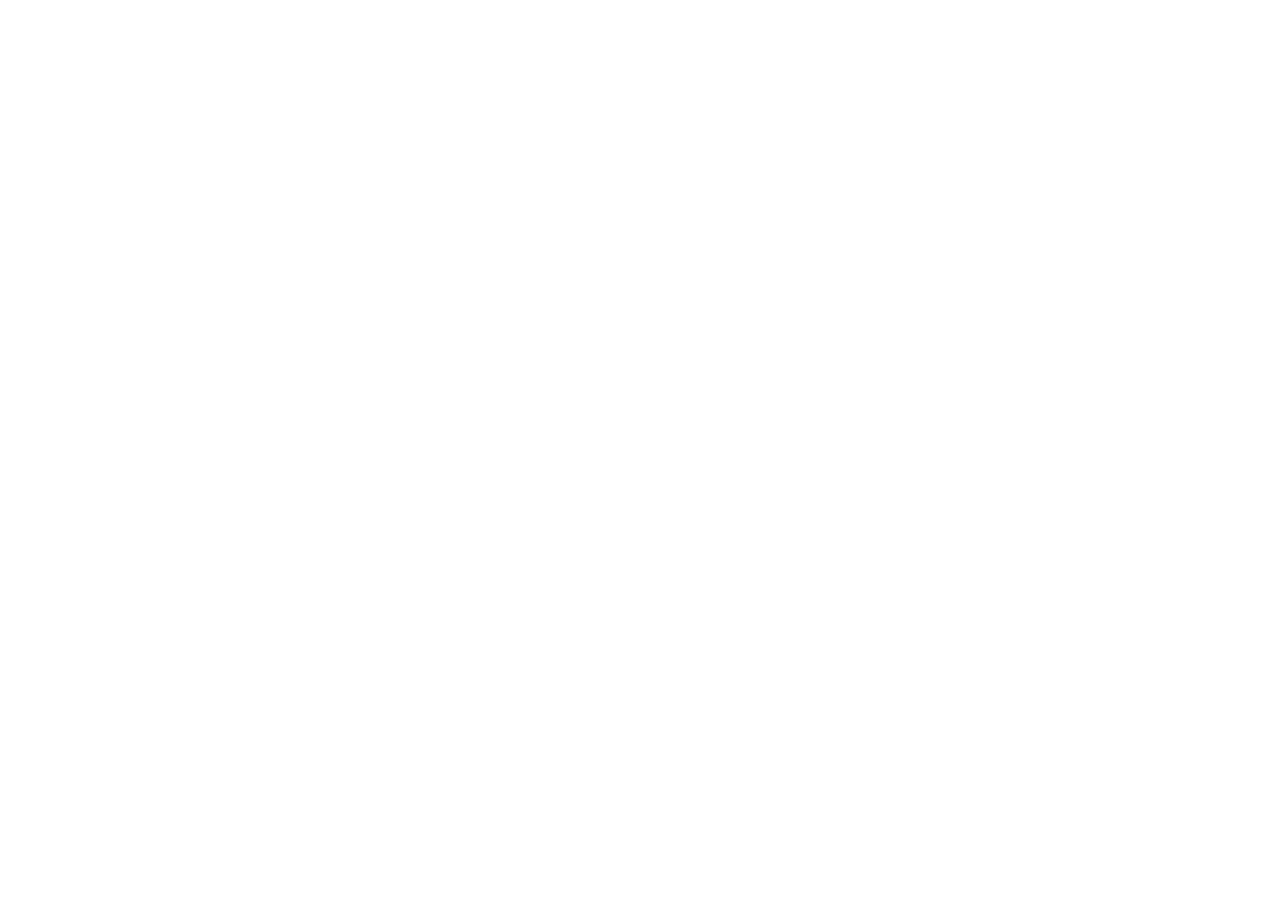
==== login.html @ e77adeff "初始化" ====
<!DOCTYPE html>
<html lang="zh-CN">
<head>
    <meta charset="UTF-8">
    <meta name="viewport" content="width=device-width, initial-scale=1.0">
    <title>Document</title>
</head>
<body>
    
</body>
</html>
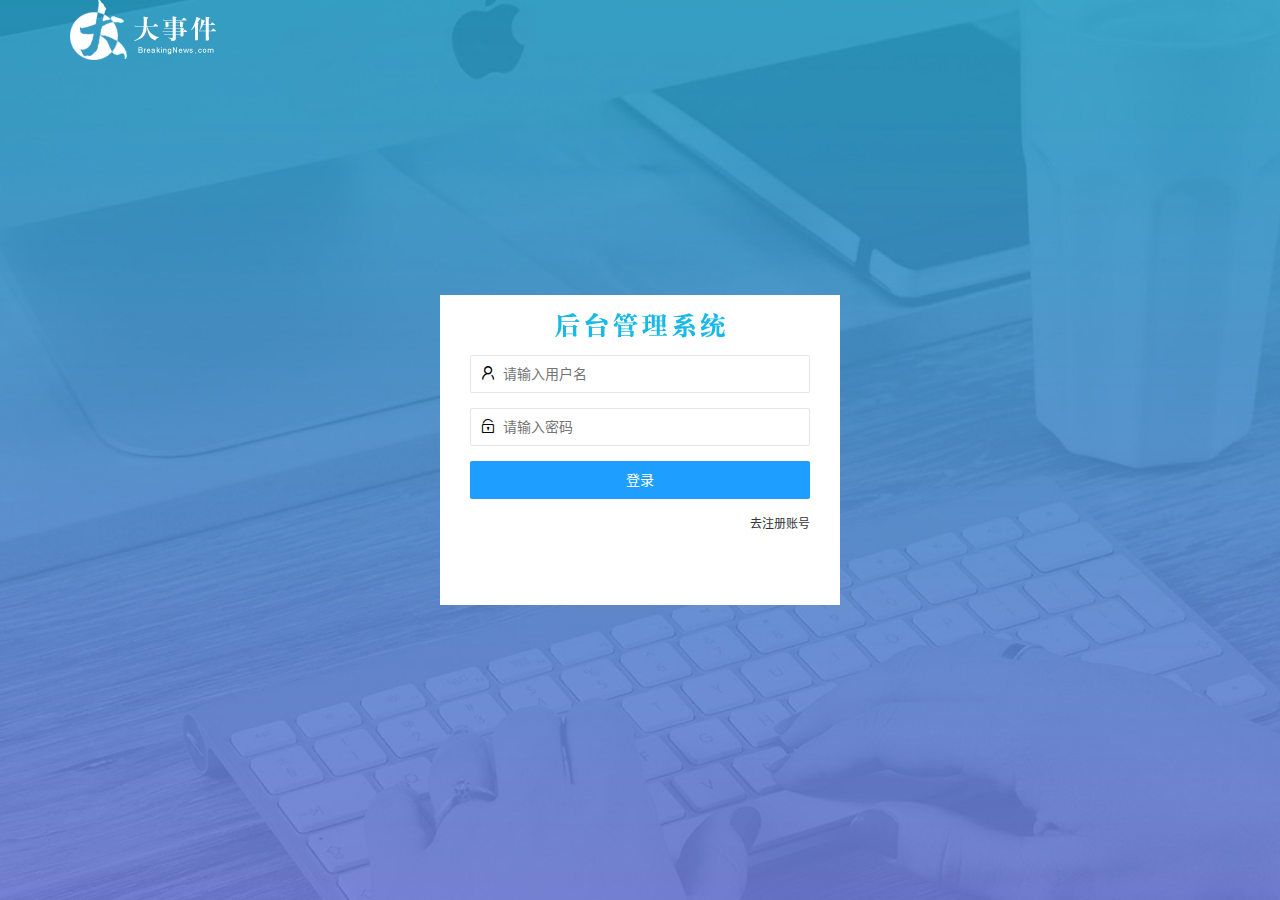
==== commit 676a91ba: "登录页面注册搞好" ====
--- a/login.html
+++ b/login.html
@@ -3,9 +3,76 @@
 <head>
     <meta charset="UTF-8">
     <meta name="viewport" content="width=device-width, initial-scale=1.0">
-    <title>Document</title>
+    <title>大事件</title>
+    <link rel="stylesheet" href="./assets/lib/layui/css/layui.css">
+    <link rel="stylesheet" href="./assets/css/login.css">
 </head>
 <body>
-    
+    <!-- 头部的logo -->
+    <div class="layui-main">
+        <img src="./assets/images/logo.png" alt="">
+    </div>
+
+
+
+    <!-- 登录注册区域 -->
+    <div class="login">
+        <div class="title-box"></div>
+        <!-- 登录的div -->
+        <div class="login-box">
+            <form class="layui-form" id="form_login" action="">
+                <!-- 用户名 -->
+                <div class="layui-form-item">
+                    <i class="layui-icon layui-icon-username"></i>
+                    <input type="text" name="username" required lay-verify="required" placeholder="请输入用户名" autocomplete="off" class="layui-input">
+                </div>
+                <!-- 密码 -->
+                <div class="layui-form-item">
+                    <i class="layui-icon layui-icon-password"></i>
+                    <input type="password" name="password" required lay-verify="required" placeholder="请输入密码" autocomplete="off" class="layui-input">
+                </div>
+                <!-- 登录按钮 -->
+                <div class="layui-form-item">
+                    <button class="layui-btn layui-btn-fluid layui-btn-normal" lay-submit>登录</button>
+                </div>
+                <div class="layui-form-item links">
+                    <a href="javascript:;" id="link_reg">去注册账号</a>
+                </div>
+            </form>
+
+        </div>
+        <!-- 注册的div -->
+        <div class="reg-box">
+            <form class="layui-form" id="form_reg" action="">
+                <!-- 用户名 -->
+                <div class="layui-form-item">
+                    <i class="layui-icon layui-icon-username"></i>
+                    <input type="text" name="username" required lay-verify="required" placeholder="请输入用户名" autocomplete="off" class="layui-input">
+                </div>
+                <!-- 密码 -->
+                <div class="layui-form-item">
+                    <i class="layui-icon layui-icon-password"></i>
+                    <input type="password" name="password" required lay-verify="required" placeholder="请输入密码" autocomplete="off" class="layui-input">
+                </div>
+                <!-- 密码确认 -->
+                <div class="layui-form-item">
+                    <i class="layui-icon layui-icon-password"></i>
+                    <input type="password" name="repassword" required lay-verify="required|pwd|repwd" placeholder="请再次输入密码" autocomplete="off" class="layui-input">
+                </div>
+                <!-- 注册按钮 -->
+                <div class="layui-form-item">
+                    <button class="layui-btn layui-btn-fluid layui-btn-normal" lay-submit>注册</button>
+                </div>
+                <div class="layui-form-item links">
+                    <a href="javascript:;" id="link_login">去登录</a>
+                </div>
+            </form>
+        </div>
+    </div>
+
+    <script src="./assets/lib/layui/layui.all.js"></script>
+    <script src="./assets/lib/jquery.js"></script>
+
+    <script src="./assets/js/login.js"></script>
 </body>
 </html>--- a/assets/lib/layui/css/layui.css
+++ b/assets/lib/layui/css/layui.css
@@ -0,0 +1,2 @@
+/** layui-v2.5.5 MIT License By https://www.layui.com */
+ .layui-inline,img{display:inline-block;vertical-align:middle}h1,h2,h3,h4,h5,h6{font-weight:400}.layui-edge,.layui-header,.layui-inline,.layui-main{position:relative}.layui-body,.layui-edge,.layui-elip{overflow:hidden}.layui-btn,.layui-edge,.layui-inline,img{vertical-align:middle}.layui-btn,.layui-disabled,.layui-icon,.layui-unselect{-moz-user-select:none;-webkit-user-select:none;-ms-user-select:none}.layui-elip,.layui-form-checkbox span,.layui-form-pane .layui-form-label{text-overflow:ellipsis;white-space:nowrap}.layui-breadcrumb,.layui-tree-btnGroup{visibility:hidden}blockquote,body,button,dd,div,dl,dt,form,h1,h2,h3,h4,h5,h6,input,li,ol,p,pre,td,textarea,th,ul{margin:0;padding:0;-webkit-tap-highlight-color:rgba(0,0,0,0)}a:active,a:hover{outline:0}img{border:none}li{list-style:none}table{border-collapse:collapse;border-spacing:0}h4,h5,h6{font-size:100%}button,input,optgroup,option,select,textarea{font-family:inherit;font-size:inherit;font-style:inherit;font-weight:inherit;outline:0}pre{white-space:pre-wrap;white-space:-moz-pre-wrap;white-space:-pre-wrap;white-space:-o-pre-wrap;word-wrap:break-word}body{line-height:24px;font:14px Helvetica Neue,Helvetica,PingFang SC,Tahoma,Arial,sans-serif}hr{height:1px;margin:10px 0;border:0;clear:both}a{color:#333;text-decoration:none}a:hover{color:#777}a cite{font-style:normal;*cursor:pointer}.layui-border-box,.layui-border-box *{box-sizing:border-box}.layui-box,.layui-box *{box-sizing:content-box}.layui-clear{clear:both;*zoom:1}.layui-clear:after{content:'\20';clear:both;*zoom:1;display:block;height:0}.layui-inline{*display:inline;*zoom:1}.layui-edge{display:inline-block;width:0;height:0;border-width:6px;border-style:dashed;border-color:transparent}.layui-edge-top{top:-4px;border-bottom-color:#999;border-bottom-style:solid}.layui-edge-right{border-left-color:#999;border-left-style:solid}.layui-edge-bottom{top:2px;border-top-color:#999;border-top-style:solid}.layui-edge-left{border-right-color:#999;border-right-style:solid}.layui-disabled,.layui-disabled:hover{color:#d2d2d2!important;cursor:not-allowed!important}.layui-circle{border-radius:100%}.layui-show{display:block!important}.layui-hide{display:none!important}@font-face{font-family:layui-icon;src:url(../font/iconfont.eot?v=250);src:url(../font/iconfont.eot?v=250#iefix) format('embedded-opentype'),url(../font/iconfont.woff2?v=250) format('woff2'),url(../font/iconfont.woff?v=250) format('woff'),url(../font/iconfont.ttf?v=250) format('truetype'),url(../font/iconfont.svg?v=250#layui-icon) format('svg')}.layui-icon{font-family:layui-icon!important;font-size:16px;font-style:normal;-webkit-font-smoothing:antialiased;-moz-osx-font-smoothing:grayscale}.layui-icon-reply-fill:before{content:"\e611"}.layui-icon-set-fill:before{content:"\e614"}.layui-icon-menu-fill:before{content:"\e60f"}.layui-icon-search:before{content:"\e615"}.layui-icon-share:before{content:"\e641"}.layui-icon-set-sm:before{content:"\e620"}.layui-icon-engine:before{content:"\e628"}.layui-icon-close:before{content:"\1006"}.layui-icon-close-fill:before{content:"\1007"}.layui-icon-chart-screen:before{content:"\e629"}.layui-icon-star:before{content:"\e600"}.layui-icon-circle-dot:before{content:"\e617"}.layui-icon-chat:before{content:"\e606"}.layui-icon-release:before{content:"\e609"}.layui-icon-list:before{content:"\e60a"}.layui-icon-chart:before{content:"\e62c"}.layui-icon-ok-circle:before{content:"\1005"}.layui-icon-layim-theme:before{content:"\e61b"}.layui-icon-table:before{content:"\e62d"}.layui-icon-right:before{content:"\e602"}.layui-icon-left:before{content:"\e603"}.layui-icon-cart-simple:before{content:"\e698"}.layui-icon-face-cry:before{content:"\e69c"}.layui-icon-face-smile:before{content:"\e6af"}.layui-icon-survey:before{content:"\e6b2"}.layui-icon-tree:before{content:"\e62e"}.layui-icon-upload-circle:before{content:"\e62f"}.layui-icon-add-circle:before{content:"\e61f"}.layui-icon-download-circle:before{content:"\e601"}.layui-icon-templeate-1:before{content:"\e630"}.layui-icon-util:before{content:"\e631"}.layui-icon-face-surprised:before{content:"\e664"}.layui-icon-edit:before{content:"\e642"}.layui-icon-speaker:before{content:"\e645"}.layui-icon-down:before{content:"\e61a"}.layui-icon-file:before{content:"\e621"}.layui-icon-layouts:before{content:"\e632"}.layui-icon-rate-half:before{content:"\e6c9"}.layui-icon-add-circle-fine:before{content:"\e608"}.layui-icon-prev-circle:before{content:"\e633"}.layui-icon-read:before{content:"\e705"}.layui-icon-404:before{content:"\e61c"}.layui-icon-carousel:before{content:"\e634"}.layui-icon-help:before{content:"\e607"}.layui-icon-code-circle:before{content:"\e635"}.layui-icon-water:before{content:"\e636"}.layui-icon-username:before{content:"\e66f"}.layui-icon-find-fill:before{content:"\e670"}.layui-icon-about:before{content:"\e60b"}.layui-icon-location:before{content:"\e715"}.layui-icon-up:before{content:"\e619"}.layui-icon-pause:before{content:"\e651"}.layui-icon-date:before{content:"\e637"}.layui-icon-layim-uploadfile:before{content:"\e61d"}.layui-icon-delete:before{content:"\e640"}.layui-icon-play:before{content:"\e652"}.layui-icon-top:before{content:"\e604"}.layui-icon-friends:before{content:"\e612"}.layui-icon-refresh-3:before{content:"\e9aa"}.layui-icon-ok:before{content:"\e605"}.layui-icon-layer:before{content:"\e638"}.layui-icon-face-smile-fine:before{content:"\e60c"}.layui-icon-dollar:before{content:"\e659"}.layui-icon-group:before{content:"\e613"}.layui-icon-layim-download:before{content:"\e61e"}.layui-icon-picture-fine:before{content:"\e60d"}.layui-icon-link:before{content:"\e64c"}.layui-icon-diamond:before{content:"\e735"}.layui-icon-log:before{content:"\e60e"}.layui-icon-rate-solid:before{content:"\e67a"}.layui-icon-fonts-del:before{content:"\e64f"}.layui-icon-unlink:before{content:"\e64d"}.layui-icon-fonts-clear:before{content:"\e639"}.layui-icon-triangle-r:before{content:"\e623"}.layui-icon-circle:before{content:"\e63f"}.layui-icon-radio:before{content:"\e643"}.layui-icon-align-center:before{content:"\e647"}.layui-icon-align-right:before{content:"\e648"}.layui-icon-align-left:before{content:"\e649"}.layui-icon-loading-1:before{content:"\e63e"}.layui-icon-return:before{content:"\e65c"}.layui-icon-fonts-strong:before{content:"\e62b"}.layui-icon-upload:before{content:"\e67c"}.layui-icon-dialogue:before{content:"\e63a"}.layui-icon-video:before{content:"\e6ed"}.layui-icon-headset:before{content:"\e6fc"}.layui-icon-cellphone-fine:before{content:"\e63b"}.layui-icon-add-1:before{content:"\e654"}.layui-icon-face-smile-b:before{content:"\e650"}.layui-icon-fonts-html:before{content:"\e64b"}.layui-icon-form:before{content:"\e63c"}.layui-icon-cart:before{content:"\e657"}.layui-icon-camera-fill:before{content:"\e65d"}.layui-icon-tabs:before{content:"\e62a"}.layui-icon-fonts-code:before{content:"\e64e"}.layui-icon-fire:before{content:"\e756"}.layui-icon-set:before{content:"\e716"}.layui-icon-fonts-u:before{content:"\e646"}.layui-icon-triangle-d:before{content:"\e625"}.layui-icon-tips:before{content:"\e702"}.layui-icon-picture:before{content:"\e64a"}.layui-icon-more-vertical:before{content:"\e671"}.layui-icon-flag:before{content:"\e66c"}.layui-icon-loading:before{content:"\e63d"}.layui-icon-fonts-i:before{content:"\e644"}.layui-icon-refresh-1:before{content:"\e666"}.layui-icon-rmb:before{content:"\e65e"}.layui-icon-home:before{content:"\e68e"}.layui-icon-user:before{content:"\e770"}.layui-icon-notice:before{content:"\e667"}.layui-icon-login-weibo:before{content:"\e675"}.layui-icon-voice:before{content:"\e688"}.layui-icon-upload-drag:before{content:"\e681"}.layui-icon-login-qq:before{content:"\e676"}.layui-icon-snowflake:before{content:"\e6b1"}.layui-icon-file-b:before{content:"\e655"}.layui-icon-template:before{content:"\e663"}.layui-icon-auz:before{content:"\e672"}.layui-icon-console:before{content:"\e665"}.layui-icon-app:before{content:"\e653"}.layui-icon-prev:before{content:"\e65a"}.layui-icon-website:before{content:"\e7ae"}.layui-icon-next:before{content:"\e65b"}.layui-icon-component:before{content:"\e857"}.layui-icon-more:before{content:"\e65f"}.layui-icon-login-wechat:before{content:"\e677"}.layui-icon-shrink-right:before{content:"\e668"}.layui-icon-spread-left:before{content:"\e66b"}.layui-icon-camera:before{content:"\e660"}.layui-icon-note:before{content:"\e66e"}.layui-icon-refresh:before{content:"\e669"}.layui-icon-female:before{content:"\e661"}.layui-icon-male:before{content:"\e662"}.layui-icon-password:before{content:"\e673"}.layui-icon-senior:before{content:"\e674"}.layui-icon-theme:before{content:"\e66a"}.layui-icon-tread:before{content:"\e6c5"}.layui-icon-praise:before{content:"\e6c6"}.layui-icon-star-fill:before{content:"\e658"}.layui-icon-rate:before{content:"\e67b"}.layui-icon-template-1:before{content:"\e656"}.layui-icon-vercode:before{content:"\e679"}.layui-icon-cellphone:before{content:"\e678"}.layui-icon-screen-full:before{content:"\e622"}.layui-icon-screen-restore:before{content:"\e758"}.layui-icon-cols:before{content:"\e610"}.layui-icon-export:before{content:"\e67d"}.layui-icon-print:before{content:"\e66d"}.layui-icon-slider:before{content:"\e714"}.layui-icon-addition:before{content:"\e624"}.layui-icon-subtraction:before{content:"\e67e"}.layui-icon-service:before{content:"\e626"}.layui-icon-transfer:before{content:"\e691"}.layui-main{width:1140px;margin:0 auto}.layui-header{z-index:1000;height:60px}.layui-header a:hover{transition:all .5s;-webkit-transition:all .5s}.layui-side{position:fixed;left:0;top:0;bottom:0;z-index:999;width:200px;overflow-x:hidden}.layui-side-scroll{position:relative;width:220px;height:100%;overflow-x:hidden}.layui-body{position:absolute;left:200px;right:0;top:0;bottom:0;z-index:998;width:auto;overflow-y:auto;box-sizing:border-box}.layui-layout-body{overflow:hidden}.layui-layout-admin .layui-header{background-color:#23262E}.layui-layout-admin .layui-side{top:60px;width:200px;overflow-x:hidden}.layui-layout-admin .layui-body{position:fixed;top:60px;bottom:44px}.layui-layout-admin .layui-main{width:auto;margin:0 15px}.layui-layout-admin .layui-footer{position:fixed;left:200px;right:0;bottom:0;height:44px;line-height:44px;padding:0 15px;background-color:#eee}.layui-layout-admin .layui-logo{position:absolute;left:0;top:0;width:200px;height:100%;line-height:60px;text-align:center;color:#009688;font-size:16px}.layui-layout-admin .layui-header .layui-nav{background:0 0}.layui-layout-left{position:absolute!important;left:200px;top:0}.layui-layout-right{position:absolute!important;right:0;top:0}.layui-container{position:relative;margin:0 auto;padding:0 15px;box-sizing:border-box}.layui-fluid{position:relative;margin:0 auto;padding:0 15px}.layui-row:after,.layui-row:before{content:'';display:block;clear:both}.layui-col-lg1,.layui-col-lg10,.layui-col-lg11,.layui-col-lg12,.layui-col-lg2,.layui-col-lg3,.layui-col-lg4,.layui-col-lg5,.layui-col-lg6,.layui-col-lg7,.layui-col-lg8,.layui-col-lg9,.layui-col-md1,.layui-col-md10,.layui-col-md11,.layui-col-md12,.layui-col-md2,.layui-col-md3,.layui-col-md4,.layui-col-md5,.layui-col-md6,.layui-col-md7,.layui-col-md8,.layui-col-md9,.layui-col-sm1,.layui-col-sm10,.layui-col-sm11,.layui-col-sm12,.layui-col-sm2,.layui-col-sm3,.layui-col-sm4,.layui-col-sm5,.layui-col-sm6,.layui-col-sm7,.layui-col-sm8,.layui-col-sm9,.layui-col-xs1,.layui-col-xs10,.layui-col-xs11,.layui-col-xs12,.layui-col-xs2,.layui-col-xs3,.layui-col-xs4,.layui-col-xs5,.layui-col-xs6,.layui-col-xs7,.layui-col-xs8,.layui-col-xs9{position:relative;display:block;box-sizing:border-box}.layui-col-xs1,.layui-col-xs10,.layui-col-xs11,.layui-col-xs12,.layui-col-xs2,.layui-col-xs3,.layui-col-xs4,.layui-col-xs5,.layui-col-xs6,.layui-col-xs7,.layui-col-xs8,.layui-col-xs9{float:left}.layui-col-xs1{width:8.33333333%}.layui-col-xs2{width:16.66666667%}.layui-col-xs3{width:25%}.layui-col-xs4{width:33.33333333%}.layui-col-xs5{width:41.66666667%}.layui-col-xs6{width:50%}.layui-col-xs7{width:58.33333333%}.layui-col-xs8{width:66.66666667%}.layui-col-xs9{width:75%}.layui-col-xs10{width:83.33333333%}.layui-col-xs11{width:91.66666667%}.layui-col-xs12{width:100%}.layui-col-xs-offset1{margin-left:8.33333333%}.layui-col-xs-offset2{margin-left:16.66666667%}.layui-col-xs-offset3{margin-left:25%}.layui-col-xs-offset4{margin-left:33.33333333%}.layui-col-xs-offset5{margin-left:41.66666667%}.layui-col-xs-offset6{margin-left:50%}.layui-col-xs-offset7{margin-left:58.33333333%}.layui-col-xs-offset8{margin-left:66.66666667%}.layui-col-xs-offset9{margin-left:75%}.layui-col-xs-offset10{margin-left:83.33333333%}.layui-col-xs-offset11{margin-left:91.66666667%}.layui-col-xs-offset12{margin-left:100%}@media screen and (max-width:768px){.layui-hide-xs{display:none!important}.layui-show-xs-block{display:block!important}.layui-show-xs-inline{display:inline!important}.layui-show-xs-inline-block{display:inline-block!important}}@media screen and (min-width:768px){.layui-container{width:750px}.layui-hide-sm{display:none!important}.layui-show-sm-block{display:block!important}.layui-show-sm-inline{display:inline!important}.layui-show-sm-inline-block{display:inline-block!important}.layui-col-sm1,.layui-col-sm10,.layui-col-sm11,.layui-col-sm12,.layui-col-sm2,.layui-col-sm3,.layui-col-sm4,.layui-col-sm5,.layui-col-sm6,.layui-col-sm7,.layui-col-sm8,.layui-col-sm9{float:left}.layui-col-sm1{width:8.33333333%}.layui-col-sm2{width:16.66666667%}.layui-col-sm3{width:25%}.layui-col-sm4{width:33.33333333%}.layui-col-sm5{width:41.66666667%}.layui-col-sm6{width:50%}.layui-col-sm7{width:58.33333333%}.layui-col-sm8{width:66.66666667%}.layui-col-sm9{width:75%}.layui-col-sm10{width:83.33333333%}.layui-col-sm11{width:91.66666667%}.layui-col-sm12{width:100%}.layui-col-sm-offset1{margin-left:8.33333333%}.layui-col-sm-offset2{margin-left:16.66666667%}.layui-col-sm-offset3{margin-left:25%}.layui-col-sm-offset4{margin-left:33.33333333%}.layui-col-sm-offset5{margin-left:41.66666667%}.layui-col-sm-offset6{margin-left:50%}.layui-col-sm-offset7{margin-left:58.33333333%}.layui-col-sm-offset8{margin-left:66.66666667%}.layui-col-sm-offset9{margin-left:75%}.layui-col-sm-offset10{margin-left:83.33333333%}.layui-col-sm-offset11{margin-left:91.66666667%}.layui-col-sm-offset12{margin-left:100%}}@media screen and (min-width:992px){.layui-container{width:970px}.layui-hide-md{display:none!important}.layui-show-md-block{display:block!important}.layui-show-md-inline{display:inline!important}.layui-show-md-inline-block{display:inline-block!important}.layui-col-md1,.layui-col-md10,.layui-col-md11,.layui-col-md12,.layui-col-md2,.layui-col-md3,.layui-col-md4,.layui-col-md5,.layui-col-md6,.layui-col-md7,.layui-col-md8,.layui-col-md9{float:left}.layui-col-md1{width:8.33333333%}.layui-col-md2{width:16.66666667%}.layui-col-md3{width:25%}.layui-col-md4{width:33.33333333%}.layui-col-md5{width:41.66666667%}.layui-col-md6{width:50%}.layui-col-md7{width:58.33333333%}.layui-col-md8{width:66.66666667%}.layui-col-md9{width:75%}.layui-col-md10{width:83.33333333%}.layui-col-md11{width:91.66666667%}.layui-col-md12{width:100%}.layui-col-md-offset1{margin-left:8.33333333%}.layui-col-md-offset2{margin-left:16.66666667%}.layui-col-md-offset3{margin-left:25%}.layui-col-md-offset4{margin-left:33.33333333%}.layui-col-md-offset5{margin-left:41.66666667%}.layui-col-md-offset6{margin-left:50%}.layui-col-md-offset7{margin-left:58.33333333%}.layui-col-md-offset8{margin-left:66.66666667%}.layui-col-md-offset9{margin-left:75%}.layui-col-md-offset10{margin-left:83.33333333%}.layui-col-md-offset11{margin-left:91.66666667%}.layui-col-md-offset12{margin-left:100%}}@media screen and (min-width:1200px){.layui-container{width:1170px}.layui-hide-lg{display:none!important}.layui-show-lg-block{display:block!important}.layui-show-lg-inline{display:inline!important}.layui-show-lg-inline-block{display:inline-block!important}.layui-col-lg1,.layui-col-lg10,.layui-col-lg11,.layui-col-lg12,.layui-col-lg2,.layui-col-lg3,.layui-col-lg4,.layui-col-lg5,.layui-col-lg6,.layui-col-lg7,.layui-col-lg8,.layui-col-lg9{float:left}.layui-col-lg1{width:8.33333333%}.layui-col-lg2{width:16.66666667%}.layui-col-lg3{width:25%}.layui-col-lg4{width:33.33333333%}.layui-col-lg5{width:41.66666667%}.layui-col-lg6{width:50%}.layui-col-lg7{width:58.33333333%}.layui-col-lg8{width:66.66666667%}.layui-col-lg9{width:75%}.layui-col-lg10{width:83.33333333%}.layui-col-lg11{width:91.66666667%}.layui-col-lg12{width:100%}.layui-col-lg-offset1{margin-left:8.33333333%}.layui-col-lg-offset2{margin-left:16.66666667%}.layui-col-lg-offset3{margin-left:25%}.layui-col-lg-offset4{margin-left:33.33333333%}.layui-col-lg-offset5{margin-left:41.66666667%}.layui-col-lg-offset6{margin-left:50%}.layui-col-lg-offset7{margin-left:58.33333333%}.layui-col-lg-offset8{margin-left:66.66666667%}.layui-col-lg-offset9{margin-left:75%}.layui-col-lg-offset10{margin-left:83.33333333%}.layui-col-lg-offset11{margin-left:91.66666667%}.layui-col-lg-offset12{margin-left:100%}}.layui-col-space1{margin:-.5px}.layui-col-space1>*{padding:.5px}.layui-col-space3{margin:-1.5px}.layui-col-space3>*{padding:1.5px}.layui-col-space5{margin:-2.5px}.layui-col-space5>*{padding:2.5px}.layui-col-space8{margin:-3.5px}.layui-col-space8>*{padding:3.5px}.layui-col-space10{margin:-5px}.layui-col-space10>*{padding:5px}.layui-col-space12{margin:-6px}.layui-col-space12>*{padding:6px}.layui-col-space15{margin:-7.5px}.layui-col-space15>*{padding:7.5px}.layui-col-space18{margin:-9px}.layui-col-space18>*{padding:9px}.layui-col-space20{margin:-10px}.layui-col-space20>*{padding:10px}.layui-col-space22{margin:-11px}.layui-col-space22>*{padding:11px}.layui-col-space25{margin:-12.5px}.layui-col-space25>*{padding:12.5px}.layui-col-space30{margin:-15px}.layui-col-space30>*{padding:15px}.layui-btn,.layui-input,.layui-select,.layui-textarea,.layui-upload-button{outline:0;-webkit-appearance:none;transition:all .3s;-webkit-transition:all .3s;box-sizing:border-box}.layui-elem-quote{margin-bottom:10px;padding:15px;line-height:22px;border-left:5px solid #009688;border-radius:0 2px 2px 0;background-color:#f2f2f2}.layui-quote-nm{border-style:solid;border-width:1px 1px 1px 5px;background:0 0}.layui-elem-field{margin-bottom:10px;padding:0;border-width:1px;border-style:solid}.layui-elem-field legend{margin-left:20px;padding:0 10px;font-size:20px;font-weight:300}.layui-field-title{margin:10px 0 20px;border-width:1px 0 0}.layui-field-box{padding:10px 15px}.layui-field-title .layui-field-box{padding:10px 0}.layui-progress{position:relative;height:6px;border-radius:20px;background-color:#e2e2e2}.layui-progress-bar{position:absolute;left:0;top:0;width:0;max-width:100%;height:6px;border-radius:20px;text-align:right;background-color:#5FB878;transition:all .3s;-webkit-transition:all .3s}.layui-progress-big,.layui-progress-big .layui-progress-bar{height:18px;line-height:18px}.layui-progress-text{position:relative;top:-20px;line-height:18px;font-size:12px;color:#666}.layui-progress-big .layui-progress-text{position:static;padding:0 10px;color:#fff}.layui-collapse{border-width:1px;border-style:solid;border-radius:2px}.layui-colla-content,.layui-colla-item{border-top-width:1px;border-top-style:solid}.layui-colla-item:first-child{border-top:none}.layui-colla-title{position:relative;height:42px;line-height:42px;padding:0 15px 0 35px;color:#333;background-color:#f2f2f2;cursor:pointer;font-size:14px;overflow:hidden}.layui-colla-content{display:none;padding:10px 15px;line-height:22px;color:#666}.layui-colla-icon{position:absolute;left:15px;top:0;font-size:14px}.layui-card{margin-bottom:15px;border-radius:2px;background-color:#fff;box-shadow:0 1px 2px 0 rgba(0,0,0,.05)}.layui-card:last-child{margin-bottom:0}.layui-card-header{position:relative;height:42px;line-height:42px;padding:0 15px;border-bottom:1px solid #f6f6f6;color:#333;border-radius:2px 2px 0 0;font-size:14px}.layui-bg-black,.layui-bg-blue,.layui-bg-cyan,.layui-bg-green,.layui-bg-orange,.layui-bg-red{color:#fff!important}.layui-card-body{position:relative;padding:10px 15px;line-height:24px}.layui-card-body[pad15]{padding:15px}.layui-card-body[pad20]{padding:20px}.layui-card-body .layui-table{margin:5px 0}.layui-card .layui-tab{margin:0}.layui-panel-window{position:relative;padding:15px;border-radius:0;border-top:5px solid #E6E6E6;background-color:#fff}.layui-auxiliar-moving{position:fixed;left:0;right:0;top:0;bottom:0;width:100%;height:100%;background:0 0;z-index:9999999999}.layui-form-label,.layui-form-mid,.layui-form-select,.layui-input-block,.layui-input-inline,.layui-textarea{position:relative}.layui-bg-red{background-color:#FF5722!important}.layui-bg-orange{background-color:#FFB800!important}.layui-bg-green{background-color:#009688!important}.layui-bg-cyan{background-color:#2F4056!important}.layui-bg-blue{background-color:#1E9FFF!important}.layui-bg-black{background-color:#393D49!important}.layui-bg-gray{background-color:#eee!important;color:#666!important}.layui-badge-rim,.layui-colla-content,.layui-colla-item,.layui-collapse,.layui-elem-field,.layui-form-pane .layui-form-item[pane],.layui-form-pane .layui-form-label,.layui-input,.layui-layedit,.layui-layedit-tool,.layui-quote-nm,.layui-select,.layui-tab-bar,.layui-tab-card,.layui-tab-title,.layui-tab-title .layui-this:after,.layui-textarea{border-color:#e6e6e6}.layui-timeline-item:before,hr{background-color:#e6e6e6}.layui-text{line-height:22px;font-size:14px;color:#666}.layui-text h1,.layui-text h2,.layui-text h3{font-weight:500;color:#333}.layui-text h1{font-size:30px}.layui-text h2{font-size:24px}.layui-text h3{font-size:18px}.layui-text a:not(.layui-btn){color:#01AAED}.layui-text a:not(.layui-btn):hover{text-decoration:underline}.layui-text ul{padding:5px 0 5px 15px}.layui-text ul li{margin-top:5px;list-style-type:disc}.layui-text em,.layui-word-aux{color:#999!important;padding:0 5px!important}.layui-btn{display:inline-block;height:38px;line-height:38px;padding:0 18px;background-color:#009688;color:#fff;white-space:nowrap;text-align:center;font-size:14px;border:none;border-radius:2px;cursor:pointer}.layui-btn:hover{opacity:.8;filter:alpha(opacity=80);color:#fff}.layui-btn:active{opacity:1;filter:alpha(opacity=100)}.layui-btn+.layui-btn{margin-left:10px}.layui-btn-container{font-size:0}.layui-btn-container .layui-btn{margin-right:10px;margin-bottom:10px}.layui-btn-container .layui-btn+.layui-btn{margin-left:0}.layui-table .layui-btn-container .layui-btn{margin-bottom:9px}.layui-btn-radius{border-radius:100px}.layui-btn .layui-icon{margin-right:3px;font-size:18px;vertical-align:bottom;vertical-align:middle\9}.layui-btn-primary{border:1px solid #C9C9C9;background-color:#fff;color:#555}.layui-btn-primary:hover{border-color:#009688;color:#333}.layui-btn-normal{background-color:#1E9FFF}.layui-btn-warm{background-color:#FFB800}.layui-btn-danger{background-color:#FF5722}.layui-btn-checked{background-color:#5FB878}.layui-btn-disabled,.layui-btn-disabled:active,.layui-btn-disabled:hover{border:1px solid #e6e6e6;background-color:#FBFBFB;color:#C9C9C9;cursor:not-allowed;opacity:1}.layui-btn-lg{height:44px;line-height:44px;padding:0 25px;font-size:16px}.layui-btn-sm{height:30px;line-height:30px;padding:0 10px;font-size:12px}.layui-btn-sm i{font-size:16px!important}.layui-btn-xs{height:22px;line-height:22px;padding:0 5px;font-size:12px}.layui-btn-xs i{font-size:14px!important}.layui-btn-group{display:inline-block;vertical-align:middle;font-size:0}.layui-btn-group .layui-btn{margin-left:0!important;margin-right:0!important;border-left:1px solid rgba(255,255,255,.5);border-radius:0}.layui-btn-group .layui-btn-primary{border-left:none}.layui-btn-group .layui-btn-primary:hover{border-color:#C9C9C9;color:#009688}.layui-btn-group .layui-btn:first-child{border-left:none;border-radius:2px 0 0 2px}.layui-btn-group .layui-btn-primary:first-child{border-left:1px solid #c9c9c9}.layui-btn-group .layui-btn:last-child{border-radius:0 2px 2px 0}.layui-btn-group .layui-btn+.layui-btn{margin-left:0}.layui-btn-group+.layui-btn-group{margin-left:10px}.layui-btn-fluid{width:100%}.layui-input,.layui-select,.layui-textarea{height:38px;line-height:1.3;line-height:38px\9;border-width:1px;border-style:solid;background-color:#fff;border-radius:2px}.layui-input::-webkit-input-placeholder,.layui-select::-webkit-input-placeholder,.layui-textarea::-webkit-input-placeholder{line-height:1.3}.layui-input,.layui-textarea{display:block;width:100%;padding-left:10px}.layui-input:hover,.layui-textarea:hover{border-color:#D2D2D2!important}.layui-input:focus,.layui-textarea:focus{border-color:#C9C9C9!important}.layui-textarea{min-height:100px;height:auto;line-height:20px;padding:6px 10px;resize:vertical}.layui-select{padding:0 10px}.layui-form input[type=checkbox],.layui-form input[type=radio],.layui-form select{display:none}.layui-form [lay-ignore]{display:initial}.layui-form-item{margin-bottom:15px;clear:both;*zoom:1}.layui-form-item:after{content:'\20';clear:both;*zoom:1;display:block;height:0}.layui-form-label{float:left;display:block;padding:9px 15px;width:80px;font-weight:400;line-height:20px;text-align:right}.layui-form-label-col{display:block;float:none;padding:9px 0;line-height:20px;text-align:left}.layui-form-item .layui-inline{margin-bottom:5px;margin-right:10px}.layui-input-block{margin-left:110px;min-height:36px}.layui-input-inline{display:inline-block;vertical-align:middle}.layui-form-item .layui-input-inline{float:left;width:190px;margin-right:10px}.layui-form-text .layui-input-inline{width:auto}.layui-form-mid{float:left;display:block;padding:9px 0!important;line-height:20px;margin-right:10px}.layui-form-danger+.layui-form-select .layui-input,.layui-form-danger:focus{border-color:#FF5722!important}.layui-form-select .layui-input{padding-right:30px;cursor:pointer}.layui-form-select .layui-edge{position:absolute;right:10px;top:50%;margin-top:-3px;cursor:pointer;border-width:6px;border-top-color:#c2c2c2;border-top-style:solid;transition:all .3s;-webkit-transition:all .3s}.layui-form-select dl{display:none;position:absolute;left:0;top:42px;padding:5px 0;z-index:899;min-width:100%;border:1px solid #d2d2d2;max-height:300px;overflow-y:auto;background-color:#fff;border-radius:2px;box-shadow:0 2px 4px rgba(0,0,0,.12);box-sizing:border-box}.layui-form-select dl dd,.layui-form-select dl dt{padding:0 10px;line-height:36px;white-space:nowrap;overflow:hidden;text-overflow:ellipsis}.layui-form-select dl dt{font-size:12px;color:#999}.layui-form-select dl dd{cursor:pointer}.layui-form-select dl dd:hover{background-color:#f2f2f2;-webkit-transition:.5s all;transition:.5s all}.layui-form-select .layui-select-group dd{padding-left:20px}.layui-form-select dl dd.layui-select-tips{padding-left:10px!important;color:#999}.layui-form-select dl dd.layui-this{background-color:#5FB878;color:#fff}.layui-form-checkbox,.layui-form-select dl dd.layui-disabled{background-color:#fff}.layui-form-selected dl{display:block}.layui-form-checkbox,.layui-form-checkbox *,.layui-form-switch{display:inline-block;vertical-align:middle}.layui-form-selected .layui-edge{margin-top:-9px;-webkit-transform:rotate(180deg);transform:rotate(180deg);margin-top:-3px\9}:root .layui-form-selected .layui-edge{margin-top:-9px\0/IE9}.layui-form-selectup dl{top:auto;bottom:42px}.layui-select-none{margin:5px 0;text-align:center;color:#999}.layui-select-disabled .layui-disabled{border-color:#eee!important}.layui-select-disabled .layui-edge{border-top-color:#d2d2d2}.layui-form-checkbox{position:relative;height:30px;line-height:30px;margin-right:10px;padding-right:30px;cursor:pointer;font-size:0;-webkit-transition:.1s linear;transition:.1s linear;box-sizing:border-box}.layui-form-checkbox span{padding:0 10px;height:100%;font-size:14px;border-radius:2px 0 0 2px;background-color:#d2d2d2;color:#fff;overflow:hidden}.layui-form-checkbox:hover span{background-color:#c2c2c2}.layui-form-checkbox i{position:absolute;right:0;top:0;width:30px;height:28px;border:1px solid #d2d2d2;border-left:none;border-radius:0 2px 2px 0;color:#fff;font-size:20px;text-align:center}.layui-form-checkbox:hover i{border-color:#c2c2c2;color:#c2c2c2}.layui-form-checked,.layui-form-checked:hover{border-color:#5FB878}.layui-form-checked span,.layui-form-checked:hover span{background-color:#5FB878}.layui-form-checked i,.layui-form-checked:hover i{color:#5FB878}.layui-form-item .layui-form-checkbox{margin-top:4px}.layui-form-checkbox[lay-skin=primary]{height:auto!important;line-height:normal!important;min-width:18px;min-height:18px;border:none!important;margin-right:0;padding-left:28px;padding-right:0;background:0 0}.layui-form-checkbox[lay-skin=primary] span{padding-left:0;padding-right:15px;line-height:18px;background:0 0;color:#666}.layui-form-checkbox[lay-skin=primary] i{right:auto;left:0;width:16px;height:16px;line-height:16px;border:1px solid #d2d2d2;font-size:12px;border-radius:2px;background-color:#fff;-webkit-transition:.1s linear;transition:.1s linear}.layui-form-checkbox[lay-skin=primary]:hover i{border-color:#5FB878;color:#fff}.layui-form-checked[lay-skin=primary] i{border-color:#5FB878!important;background-color:#5FB878;color:#fff}.layui-checkbox-disbaled[lay-skin=primary] span{background:0 0!important;color:#c2c2c2}.layui-checkbox-disbaled[lay-skin=primary]:hover i{border-color:#d2d2d2}.layui-form-item .layui-form-checkbox[lay-skin=primary]{margin-top:10px}.layui-form-switch{position:relative;height:22px;line-height:22px;min-width:35px;padding:0 5px;margin-top:8px;border:1px solid #d2d2d2;border-radius:20px;cursor:pointer;background-color:#fff;-webkit-transition:.1s linear;transition:.1s linear}.layui-form-switch i{position:absolute;left:5px;top:3px;width:16px;height:16px;border-radius:20px;background-color:#d2d2d2;-webkit-transition:.1s linear;transition:.1s linear}.layui-form-switch em{position:relative;top:0;width:25px;margin-left:21px;padding:0!important;text-align:center!important;color:#999!important;font-style:normal!important;font-size:12px}.layui-form-onswitch{border-color:#5FB878;background-color:#5FB878}.layui-checkbox-disbaled,.layui-checkbox-disbaled i{border-color:#e2e2e2!important}.layui-form-onswitch i{left:100%;margin-left:-21px;background-color:#fff}.layui-form-onswitch em{margin-left:5px;margin-right:21px;color:#fff!important}.layui-checkbox-disbaled span{background-color:#e2e2e2!important}.layui-checkbox-disbaled:hover i{color:#fff!important}[lay-radio]{display:none}.layui-form-radio,.layui-form-radio *{display:inline-block;vertical-align:middle}.layui-form-radio{line-height:28px;margin:6px 10px 0 0;padding-right:10px;cursor:pointer;font-size:0}.layui-form-radio *{font-size:14px}.layui-form-radio>i{margin-right:8px;font-size:22px;color:#c2c2c2}.layui-form-radio>i:hover,.layui-form-radioed>i{color:#5FB878}.layui-radio-disbaled>i{color:#e2e2e2!important}.layui-form-pane .layui-form-label{width:110px;padding:8px 15px;height:38px;line-height:20px;border-width:1px;border-style:solid;border-radius:2px 0 0 2px;text-align:center;background-color:#FBFBFB;overflow:hidden;box-sizing:border-box}.layui-form-pane .layui-input-inline{margin-left:-1px}.layui-form-pane .layui-input-block{margin-left:110px;left:-1px}.layui-form-pane .layui-input{border-radius:0 2px 2px 0}.layui-form-pane .layui-form-text .layui-form-label{float:none;width:100%;border-radius:2px;box-sizing:border-box;text-align:left}.layui-form-pane .layui-form-text .layui-input-inline{display:block;margin:0;top:-1px;clear:both}.layui-form-pane .layui-form-text .layui-input-block{margin:0;left:0;top:-1px}.layui-form-pane .layui-form-text .layui-textarea{min-height:100px;border-radius:0 0 2px 2px}.layui-form-pane .layui-form-checkbox{margin:4px 0 4px 10px}.layui-form-pane .layui-form-radio,.layui-form-pane .layui-form-switch{margin-top:6px;margin-left:10px}.layui-form-pane .layui-form-item[pane]{position:relative;border-width:1px;border-style:solid}.layui-form-pane .layui-form-item[pane] .layui-form-label{position:absolute;left:0;top:0;height:100%;border-width:0 1px 0 0}.layui-form-pane .layui-form-item[pane] .layui-input-inline{margin-left:110px}@media screen and (max-width:450px){.layui-form-item .layui-form-label{text-overflow:ellipsis;overflow:hidden;white-space:nowrap}.layui-form-item .layui-inline{display:block;margin-right:0;margin-bottom:20px;clear:both}.layui-form-item .layui-inline:after{content:'\20';clear:both;display:block;height:0}.layui-form-item .layui-input-inline{display:block;float:none;left:-3px;width:auto;margin:0 0 10px 112px}.layui-form-item .layui-input-inline+.layui-form-mid{margin-left:110px;top:-5px;padding:0}.layui-form-item .layui-form-checkbox{margin-right:5px;margin-bottom:5px}}.layui-layedit{border-width:1px;border-style:solid;border-radius:2px}.layui-layedit-tool{padding:3px 5px;border-bottom-width:1px;border-bottom-style:solid;font-size:0}.layedit-tool-fixed{position:fixed;top:0;border-top:1px solid #e2e2e2}.layui-layedit-tool .layedit-tool-mid,.layui-layedit-tool .layui-icon{display:inline-block;vertical-align:middle;text-align:center;font-size:14px}.layui-layedit-tool .layui-icon{position:relative;width:32px;height:30px;line-height:30px;margin:3px 5px;color:#777;cursor:pointer;border-radius:2px}.layui-layedit-tool .layui-icon:hover{color:#393D49}.layui-layedit-tool .layui-icon:active{color:#000}.layui-layedit-tool .layedit-tool-active{background-color:#e2e2e2;color:#000}.layui-layedit-tool .layui-disabled,.layui-layedit-tool .layui-disabled:hover{color:#d2d2d2;cursor:not-allowed}.layui-layedit-tool .layedit-tool-mid{width:1px;height:18px;margin:0 10px;background-color:#d2d2d2}.layedit-tool-html{width:50px!important;font-size:30px!important}.layedit-tool-b,.layedit-tool-code,.layedit-tool-help{font-size:16px!important}.layedit-tool-d,.layedit-tool-face,.layedit-tool-image,.layedit-tool-unlink{font-size:18px!important}.layedit-tool-image input{position:absolute;font-size:0;left:0;top:0;width:100%;height:100%;opacity:.01;filter:Alpha(opacity=1);cursor:pointer}.layui-layedit-iframe iframe{display:block;width:100%}#LAY_layedit_code{overflow:hidden}.layui-laypage{display:inline-block;*display:inline;*zoom:1;vertical-align:middle;margin:10px 0;font-size:0}.layui-laypage>a:first-child,.layui-laypage>a:first-child em{border-radius:2px 0 0 2px}.layui-laypage>a:last-child,.layui-laypage>a:last-child em{border-radius:0 2px 2px 0}.layui-laypage>:first-child{margin-left:0!important}.layui-laypage>:last-child{margin-right:0!important}.layui-laypage a,.layui-laypage button,.layui-laypage input,.layui-laypage select,.layui-laypage span{border:1px solid #e2e2e2}.layui-laypage a,.layui-laypage span{display:inline-block;*display:inline;*zoom:1;vertical-align:middle;padding:0 15px;height:28px;line-height:28px;margin:0 -1px 5px 0;background-color:#fff;color:#333;font-size:12px}.layui-flow-more a *,.layui-laypage input,.layui-table-view select[lay-ignore]{display:inline-block}.layui-laypage a:hover{color:#009688}.layui-laypage em{font-style:normal}.layui-laypage .layui-laypage-spr{color:#999;font-weight:700}.layui-laypage a{text-decoration:none}.layui-laypage .layui-laypage-curr{position:relative}.layui-laypage .layui-laypage-curr em{position:relative;color:#fff}.layui-laypage .layui-laypage-curr .layui-laypage-em{position:absolute;left:-1px;top:-1px;padding:1px;width:100%;height:100%;background-color:#009688}.layui-laypage-em{border-radius:2px}.layui-laypage-next em,.layui-laypage-prev em{font-family:Sim sun;font-size:16px}.layui-laypage .layui-laypage-count,.layui-laypage .layui-laypage-limits,.layui-laypage .layui-laypage-refresh,.layui-laypage .layui-laypage-skip{margin-left:10px;margin-right:10px;padding:0;border:none}.layui-laypage .layui-laypage-limits,.layui-laypage .layui-laypage-refresh{vertical-align:top}.layui-laypage .layui-laypage-refresh i{font-size:18px;cursor:pointer}.layui-laypage select{height:22px;padding:3px;border-radius:2px;cursor:pointer}.layui-laypage .layui-laypage-skip{height:30px;line-height:30px;color:#999}.layui-laypage button,.layui-laypage input{height:30px;line-height:30px;border-radius:2px;vertical-align:top;background-color:#fff;box-sizing:border-box}.layui-laypage input{width:40px;margin:0 10px;padding:0 3px;text-align:center}.layui-laypage input:focus,.layui-laypage select:focus{border-color:#009688!important}.layui-laypage button{margin-left:10px;padding:0 10px;cursor:pointer}.layui-table,.layui-table-view{margin:10px 0}.layui-flow-more{margin:10px 0;text-align:center;color:#999;font-size:14px}.layui-flow-more a{height:32px;line-height:32px}.layui-flow-more a *{vertical-align:top}.layui-flow-more a cite{padding:0 20px;border-radius:3px;background-color:#eee;color:#333;font-style:normal}.layui-flow-more a cite:hover{opacity:.8}.layui-flow-more a i{font-size:30px;color:#737383}.layui-table{width:100%;background-color:#fff;color:#666}.layui-table tr{transition:all .3s;-webkit-transition:all .3s}.layui-table th{text-align:left;font-weight:400}.layui-table tbody tr:hover,.layui-table thead tr,.layui-table-click,.layui-table-header,.layui-table-hover,.layui-table-mend,.layui-table-patch,.layui-table-tool,.layui-table-total,.layui-table-total tr,.layui-table[lay-even] tr:nth-child(even){background-color:#f2f2f2}.layui-table td,.layui-table th,.layui-table-col-set,.layui-table-fixed-r,.layui-table-grid-down,.layui-table-header,.layui-table-page,.layui-table-tips-main,.layui-table-tool,.layui-table-total,.layui-table-view,.layui-table[lay-skin=line],.layui-table[lay-skin=row]{border-width:1px;border-style:solid;border-color:#e6e6e6}.layui-table td,.layui-table th{position:relative;padding:9px 15px;min-height:20px;line-height:20px;font-size:14px}.layui-table[lay-skin=line] td,.layui-table[lay-skin=line] th{border-width:0 0 1px}.layui-table[lay-skin=row] td,.layui-table[lay-skin=row] th{border-width:0 1px 0 0}.layui-table[lay-skin=nob] td,.layui-table[lay-skin=nob] th{border:none}.layui-table img{max-width:100px}.layui-table[lay-size=lg] td,.layui-table[lay-size=lg] th{padding:15px 30px}.layui-table-view .layui-table[lay-size=lg] .layui-table-cell{height:40px;line-height:40px}.layui-table[lay-size=sm] td,.layui-table[lay-size=sm] th{font-size:12px;padding:5px 10px}.layui-table-view .layui-table[lay-size=sm] .layui-table-cell{height:20px;line-height:20px}.layui-table[lay-data]{display:none}.layui-table-box{position:relative;overflow:hidden}.layui-table-view .layui-table{position:relative;width:auto;margin:0}.layui-table-view .layui-table[lay-skin=line]{border-width:0 1px 0 0}.layui-table-view .layui-table[lay-skin=row]{border-width:0 0 1px}.layui-table-view .layui-table td,.layui-table-view .layui-table th{padding:5px 0;border-top:none;border-left:none}.layui-table-view .layui-table th.layui-unselect .layui-table-cell span{cursor:pointer}.layui-table-view .layui-table td{cursor:default}.layui-table-view .layui-table td[data-edit=text]{cursor:text}.layui-table-view .layui-form-checkbox[lay-skin=primary] i{width:18px;height:18px}.layui-table-view .layui-form-radio{line-height:0;padding:0}.layui-table-view .layui-form-radio>i{margin:0;font-size:20px}.layui-table-init{position:absolute;left:0;top:0;width:100%;height:100%;text-align:center;z-index:110}.layui-table-init .layui-icon{position:absolute;left:50%;top:50%;margin:-15px 0 0 -15px;font-size:30px;color:#c2c2c2}.layui-table-header{border-width:0 0 1px;overflow:hidden}.layui-table-header .layui-table{margin-bottom:-1px}.layui-table-tool .layui-inline[lay-event]{position:relative;width:26px;height:26px;padding:5px;line-height:16px;margin-right:10px;text-align:center;color:#333;border:1px solid #ccc;cursor:pointer;-webkit-transition:.5s all;transition:.5s all}.layui-table-tool .layui-inline[lay-event]:hover{border:1px solid #999}.layui-table-tool-temp{padding-right:120px}.layui-table-tool-self{position:absolute;right:17px;top:10px}.layui-table-tool .layui-table-tool-self .layui-inline[lay-event]{margin:0 0 0 10px}.layui-table-tool-panel{position:absolute;top:29px;left:-1px;padding:5px 0;min-width:150px;min-height:40px;border:1px solid #d2d2d2;text-align:left;overflow-y:auto;background-color:#fff;box-shadow:0 2px 4px rgba(0,0,0,.12)}.layui-table-cell,.layui-table-tool-panel li{overflow:hidden;text-overflow:ellipsis;white-space:nowrap}.layui-table-tool-panel li{padding:0 10px;line-height:30px;-webkit-transition:.5s all;transition:.5s all}.layui-table-tool-panel li .layui-form-checkbox[lay-skin=primary]{width:100%;padding-left:28px}.layui-table-tool-panel li:hover{background-color:#f2f2f2}.layui-table-tool-panel li .layui-form-checkbox[lay-skin=primary] i{position:absolute;left:0;top:0}.layui-table-tool-panel li .layui-form-checkbox[lay-skin=primary] span{padding:0}.layui-table-tool .layui-table-tool-self .layui-table-tool-panel{left:auto;right:-1px}.layui-table-col-set{position:absolute;right:0;top:0;width:20px;height:100%;border-width:0 0 0 1px;background-color:#fff}.layui-table-sort{width:10px;height:20px;margin-left:5px;cursor:pointer!important}.layui-table-sort .layui-edge{position:absolute;left:5px;border-width:5px}.layui-table-sort .layui-table-sort-asc{top:3px;border-top:none;border-bottom-style:solid;border-bottom-color:#b2b2b2}.layui-table-sort .layui-table-sort-asc:hover{border-bottom-color:#666}.layui-table-sort .layui-table-sort-desc{bottom:5px;border-bottom:none;border-top-style:solid;border-top-color:#b2b2b2}.layui-table-sort .layui-table-sort-desc:hover{border-top-color:#666}.layui-table-sort[lay-sort=asc] .layui-table-sort-asc{border-bottom-color:#000}.layui-table-sort[lay-sort=desc] .layui-table-sort-desc{border-top-color:#000}.layui-table-cell{height:28px;line-height:28px;padding:0 15px;position:relative;box-sizing:border-box}.layui-table-cell .layui-form-checkbox[lay-skin=primary]{top:-1px;padding:0}.layui-table-cell .layui-table-link{color:#01AAED}.laytable-cell-checkbox,.laytable-cell-numbers,.laytable-cell-radio,.laytable-cell-space{padding:0;text-align:center}.layui-table-body{position:relative;overflow:auto;margin-right:-1px;margin-bottom:-1px}.layui-table-body .layui-none{line-height:26px;padding:15px;text-align:center;color:#999}.layui-table-fixed{position:absolute;left:0;top:0;z-index:101}.layui-table-fixed .layui-table-body{overflow:hidden}.layui-table-fixed-l{box-shadow:0 -1px 8px rgba(0,0,0,.08)}.layui-table-fixed-r{left:auto;right:-1px;border-width:0 0 0 1px;box-shadow:-1px 0 8px rgba(0,0,0,.08)}.layui-table-fixed-r .layui-table-header{position:relative;overflow:visible}.layui-table-mend{position:absolute;right:-49px;top:0;height:100%;width:50px}.layui-table-tool{position:relative;z-index:890;width:100%;min-height:50px;line-height:30px;padding:10px 15px;border-width:0 0 1px}.layui-table-tool .layui-btn-container{margin-bottom:-10px}.layui-table-page,.layui-table-total{border-width:1px 0 0;margin-bottom:-1px;overflow:hidden}.layui-table-page{position:relative;width:100%;padding:7px 7px 0;height:41px;font-size:12px;white-space:nowrap}.layui-table-page>div{height:26px}.layui-table-page .layui-laypage{margin:0}.layui-table-page .layui-laypage a,.layui-table-page .layui-laypage span{height:26px;line-height:26px;margin-bottom:10px;border:none;background:0 0}.layui-table-page .layui-laypage a,.layui-table-page .layui-laypage span.layui-laypage-curr{padding:0 12px}.layui-table-page .layui-laypage span{margin-left:0;padding:0}.layui-table-page .layui-laypage .layui-laypage-prev{margin-left:-7px!important}.layui-table-page .layui-laypage .layui-laypage-curr .layui-laypage-em{left:0;top:0;padding:0}.layui-table-page .layui-laypage button,.layui-table-page .layui-laypage input{height:26px;line-height:26px}.layui-table-page .layui-laypage input{width:40px}.layui-table-page .layui-laypage button{padding:0 10px}.layui-table-page select{height:18px}.layui-table-patch .layui-table-cell{padding:0;width:30px}.layui-table-edit{position:absolute;left:0;top:0;width:100%;height:100%;padding:0 14px 1px;border-radius:0;box-shadow:1px 1px 20px rgba(0,0,0,.15)}.layui-table-edit:focus{border-color:#5FB878!important}select.layui-table-edit{padding:0 0 0 10px;border-color:#C9C9C9}.layui-table-view .layui-form-checkbox,.layui-table-view .layui-form-radio,.layui-table-view .layui-form-switch{top:0;margin:0;box-sizing:content-box}.layui-table-view .layui-form-checkbox{top:-1px;height:26px;line-height:26px}.layui-table-view .layui-form-checkbox i{height:26px}.layui-table-grid .layui-table-cell{overflow:visible}.layui-table-grid-down{position:absolute;top:0;right:0;width:26px;height:100%;padding:5px 0;border-width:0 0 0 1px;text-align:center;background-color:#fff;color:#999;cursor:pointer}.layui-table-grid-down .layui-icon{position:absolute;top:50%;left:50%;margin:-8px 0 0 -8px}.layui-table-grid-down:hover{background-color:#fbfbfb}body .layui-table-tips .layui-layer-content{background:0 0;padding:0;box-shadow:0 1px 6px rgba(0,0,0,.12)}.layui-table-tips-main{margin:-44px 0 0 -1px;max-height:150px;padding:8px 15px;font-size:14px;overflow-y:scroll;background-color:#fff;color:#666}.layui-table-tips-c{position:absolute;right:-3px;top:-13px;width:20px;height:20px;padding:3px;cursor:pointer;background-color:#666;border-radius:50%;color:#fff}.layui-table-tips-c:hover{background-color:#777}.layui-table-tips-c:before{position:relative;right:-2px}.layui-upload-file{display:none!important;opacity:.01;filter:Alpha(opacity=1)}.layui-upload-drag,.layui-upload-form,.layui-upload-wrap{display:inline-block}.layui-upload-list{margin:10px 0}.layui-upload-choose{padding:0 10px;color:#999}.layui-upload-drag{position:relative;padding:30px;border:1px dashed #e2e2e2;background-color:#fff;text-align:center;cursor:pointer;color:#999}.layui-upload-drag .layui-icon{font-size:50px;color:#009688}.layui-upload-drag[lay-over]{border-color:#009688}.layui-upload-iframe{position:absolute;width:0;height:0;border:0;visibility:hidden}.layui-upload-wrap{position:relative;vertical-align:middle}.layui-upload-wrap .layui-upload-file{display:block!important;position:absolute;left:0;top:0;z-index:10;font-size:100px;width:100%;height:100%;opacity:.01;filter:Alpha(opacity=1);cursor:pointer}.layui-transfer-active,.layui-transfer-box{display:inline-block;vertical-align:middle}.layui-transfer-box,.layui-transfer-header,.layui-transfer-search{border-width:0;border-style:solid;border-color:#e6e6e6}.layui-transfer-box{position:relative;border-width:1px;width:200px;height:360px;border-radius:2px;background-color:#fff}.layui-transfer-box .layui-form-checkbox{width:100%;margin:0!important}.layui-transfer-header{height:38px;line-height:38px;padding:0 10px;border-bottom-width:1px}.layui-transfer-search{position:relative;padding:10px;border-bottom-width:1px}.layui-transfer-search .layui-input{height:32px;padding-left:30px;font-size:12px}.layui-transfer-search .layui-icon-search{position:absolute;left:20px;top:50%;margin-top:-8px;color:#666}.layui-transfer-active{margin:0 15px}.layui-transfer-active .layui-btn{display:block;margin:0;padding:0 15px;background-color:#5FB878;border-color:#5FB878;color:#fff}.layui-transfer-active .layui-btn-disabled{background-color:#FBFBFB;border-color:#e6e6e6;color:#C9C9C9}.layui-transfer-active .layui-btn:first-child{margin-bottom:15px}.layui-transfer-active .layui-btn .layui-icon{margin:0;font-size:14px!important}.layui-transfer-data{padding:5px 0;overflow:auto}.layui-transfer-data li{height:32px;line-height:32px;padding:0 10px}.layui-transfer-data li:hover{background-color:#f2f2f2;transition:.5s all}.layui-transfer-data .layui-none{padding:15px 10px;text-align:center;color:#999}.layui-nav{position:relative;padding:0 20px;background-color:#393D49;color:#fff;border-radius:2px;font-size:0;box-sizing:border-box}.layui-nav *{font-size:14px}.layui-nav .layui-nav-item{position:relative;display:inline-block;*display:inline;*zoom:1;vertical-align:middle;line-height:60px}.layui-nav .layui-nav-item a{display:block;padding:0 20px;color:#fff;color:rgba(255,255,255,.7);transition:all .3s;-webkit-transition:all .3s}.layui-nav .layui-this:after,.layui-nav-bar,.layui-nav-tree .layui-nav-itemed:after{position:absolute;left:0;top:0;width:0;height:5px;background-color:#5FB878;transition:all .2s;-webkit-transition:all .2s}.layui-nav-bar{z-index:1000}.layui-nav .layui-nav-item a:hover,.layui-nav .layui-this a{color:#fff}.layui-nav .layui-this:after{content:'';top:auto;bottom:0;width:100%}.layui-nav-img{width:30px;height:30px;margin-right:10px;border-radius:50%}.layui-nav .layui-nav-more{content:'';width:0;height:0;border-style:solid dashed dashed;border-color:#fff transparent transparent;overflow:hidden;cursor:pointer;transition:all .2s;-webkit-transition:all .2s;position:absolute;top:50%;right:3px;margin-top:-3px;border-width:6px;border-top-color:rgba(255,255,255,.7)}.layui-nav .layui-nav-mored,.layui-nav-itemed>a .layui-nav-more{margin-top:-9px;border-style:dashed dashed solid;border-color:transparent transparent #fff}.layui-nav-child{display:none;position:absolute;left:0;top:65px;min-width:100%;line-height:36px;padding:5px 0;box-shadow:0 2px 4px rgba(0,0,0,.12);border:1px solid #d2d2d2;background-color:#fff;z-index:100;border-radius:2px;white-space:nowrap}.layui-nav .layui-nav-child a{color:#333}.layui-nav .layui-nav-child a:hover{background-color:#f2f2f2;color:#000}.layui-nav-child dd{position:relative}.layui-nav .layui-nav-child dd.layui-this a,.layui-nav-child dd.layui-this{background-color:#5FB878;color:#fff}.layui-nav-child dd.layui-this:after{display:none}.layui-nav-tree{width:200px;padding:0}.layui-nav-tree .layui-nav-item{display:block;width:100%;line-height:45px}.layui-nav-tree .layui-nav-item a{position:relative;height:45px;line-height:45px;text-overflow:ellipsis;overflow:hidden;white-space:nowrap}.layui-nav-tree .layui-nav-item a:hover{background-color:#4E5465}.layui-nav-tree .layui-nav-bar{width:5px;height:0;background-color:#009688}.layui-nav-tree .layui-nav-child dd.layui-this,.layui-nav-tree .layui-nav-child dd.layui-this a,.layui-nav-tree .layui-this,.layui-nav-tree .layui-this>a,.layui-nav-tree .layui-this>a:hover{background-color:#009688;color:#fff}.layui-nav-tree .layui-this:after{display:none}.layui-nav-itemed>a,.layui-nav-tree .layui-nav-title a,.layui-nav-tree .layui-nav-title a:hover{color:#fff!important}.layui-nav-tree .layui-nav-child{position:relative;z-index:0;top:0;border:none;box-shadow:none}.layui-nav-tree .layui-nav-child a{height:40px;line-height:40px;color:#fff;color:rgba(255,255,255,.7)}.layui-nav-tree .layui-nav-child,.layui-nav-tree .layui-nav-child a:hover{background:0 0;color:#fff}.layui-nav-tree .layui-nav-more{right:10px}.layui-nav-itemed>.layui-nav-child{display:block;padding:0;background-color:rgba(0,0,0,.3)!important}.layui-nav-itemed>.layui-nav-child>.layui-this>.layui-nav-child{display:block}.layui-nav-side{position:fixed;top:0;bottom:0;left:0;overflow-x:hidden;z-index:999}.layui-bg-blue .layui-nav-bar,.layui-bg-blue .layui-nav-itemed:after,.layui-bg-blue .layui-this:after{background-color:#93D1FF}.layui-bg-blue .layui-nav-child dd.layui-this{background-color:#1E9FFF}.layui-bg-blue .layui-nav-itemed>a,.layui-nav-tree.layui-bg-blue .layui-nav-title a,.layui-nav-tree.layui-bg-blue .layui-nav-title a:hover{background-color:#007DDB!important}.layui-breadcrumb{font-size:0}.layui-breadcrumb>*{font-size:14px}.layui-breadcrumb a{color:#999!important}.layui-breadcrumb a:hover{color:#5FB878!important}.layui-breadcrumb a cite{color:#666;font-style:normal}.layui-breadcrumb span[lay-separator]{margin:0 10px;color:#999}.layui-tab{margin:10px 0;text-align:left!important}.layui-tab[overflow]>.layui-tab-title{overflow:hidden}.layui-tab-title{position:relative;left:0;height:40px;white-space:nowrap;font-size:0;border-bottom-width:1px;border-bottom-style:solid;transition:all .2s;-webkit-transition:all .2s}.layui-tab-title li{display:inline-block;*display:inline;*zoom:1;vertical-align:middle;font-size:14px;transition:all .2s;-webkit-transition:all .2s;position:relative;line-height:40px;min-width:65px;padding:0 15px;text-align:center;cursor:pointer}.layui-tab-title li a{display:block}.layui-tab-title .layui-this{color:#000}.layui-tab-title .layui-this:after{position:absolute;left:0;top:0;content:'';width:100%;height:41px;border-width:1px;border-style:solid;border-bottom-color:#fff;border-radius:2px 2px 0 0;box-sizing:border-box;pointer-events:none}.layui-tab-bar{position:absolute;right:0;top:0;z-index:10;width:30px;height:39px;line-height:39px;border-width:1px;border-style:solid;border-radius:2px;text-align:center;background-color:#fff;cursor:pointer}.layui-tab-bar .layui-icon{position:relative;display:inline-block;top:3px;transition:all .3s;-webkit-transition:all .3s}.layui-tab-item{display:none}.layui-tab-more{padding-right:30px;height:auto!important;white-space:normal!important}.layui-tab-more li.layui-this:after{border-bottom-color:#e2e2e2;border-radius:2px}.layui-tab-more .layui-tab-bar .layui-icon{top:-2px;top:3px\9;-webkit-transform:rotate(180deg);transform:rotate(180deg)}:root .layui-tab-more .layui-tab-bar .layui-icon{top:-2px\0/IE9}.layui-tab-content{padding:10px}.layui-tab-title li .layui-tab-close{position:relative;display:inline-block;width:18px;height:18px;line-height:20px;margin-left:8px;top:1px;text-align:center;font-size:14px;color:#c2c2c2;transition:all .2s;-webkit-transition:all .2s}.layui-tab-title li .layui-tab-close:hover{border-radius:2px;background-color:#FF5722;color:#fff}.layui-tab-brief>.layui-tab-title .layui-this{color:#009688}.layui-tab-brief>.layui-tab-more li.layui-this:after,.layui-tab-brief>.layui-tab-title .layui-this:after{border:none;border-radius:0;border-bottom:2px solid #5FB878}.layui-tab-brief[overflow]>.layui-tab-title .layui-this:after{top:-1px}.layui-tab-card{border-width:1px;border-style:solid;border-radius:2px;box-shadow:0 2px 5px 0 rgba(0,0,0,.1)}.layui-tab-card>.layui-tab-title{background-color:#f2f2f2}.layui-tab-card>.layui-tab-title li{margin-right:-1px;margin-left:-1px}.layui-tab-card>.layui-tab-title .layui-this{background-color:#fff}.layui-tab-card>.layui-tab-title .layui-this:after{border-top:none;border-width:1px;border-bottom-color:#fff}.layui-tab-card>.layui-tab-title .layui-tab-bar{height:40px;line-height:40px;border-radius:0;border-top:none;border-right:none}.layui-tab-card>.layui-tab-more .layui-this{background:0 0;color:#5FB878}.layui-tab-card>.layui-tab-more .layui-this:after{border:none}.layui-timeline{padding-left:5px}.layui-timeline-item{position:relative;padding-bottom:20px}.layui-timeline-axis{position:absolute;left:-5px;top:0;z-index:10;width:20px;height:20px;line-height:20px;background-color:#fff;color:#5FB878;border-radius:50%;text-align:center;cursor:pointer}.layui-timeline-axis:hover{color:#FF5722}.layui-timeline-item:before{content:'';position:absolute;left:5px;top:0;z-index:0;width:1px;height:100%}.layui-timeline-item:last-child:before{display:none}.layui-timeline-item:first-child:before{display:block}.layui-timeline-content{padding-left:25px}.layui-timeline-title{position:relative;margin-bottom:10px}.layui-badge,.layui-badge-dot,.layui-badge-rim{position:relative;display:inline-block;padding:0 6px;font-size:12px;text-align:center;background-color:#FF5722;color:#fff;border-radius:2px}.layui-badge{height:18px;line-height:18px}.layui-badge-dot{width:8px;height:8px;padding:0;border-radius:50%}.layui-badge-rim{height:18px;line-height:18px;border-width:1px;border-style:solid;background-color:#fff;color:#666}.layui-btn .layui-badge,.layui-btn .layui-badge-dot{margin-left:5px}.layui-nav .layui-badge,.layui-nav .layui-badge-dot{position:absolute;top:50%;margin:-8px 6px 0}.layui-tab-title .layui-badge,.layui-tab-title .layui-badge-dot{left:5px;top:-2px}.layui-carousel{position:relative;left:0;top:0;background-color:#f8f8f8}.layui-carousel>[carousel-item]{position:relative;width:100%;height:100%;overflow:hidden}.layui-carousel>[carousel-item]:before{position:absolute;content:'\e63d';left:50%;top:50%;width:100px;line-height:20px;margin:-10px 0 0 -50px;text-align:center;color:#c2c2c2;font-family:layui-icon!important;font-size:30px;font-style:normal;-webkit-font-smoothing:antialiased;-moz-osx-font-smoothing:grayscale}.layui-carousel>[carousel-item]>*{display:none;position:absolute;left:0;top:0;width:100%;height:100%;background-color:#f8f8f8;transition-duration:.3s;-webkit-transition-duration:.3s}.layui-carousel-updown>*{-webkit-transition:.3s ease-in-out up;transition:.3s ease-in-out up}.layui-carousel-arrow{display:none\9;opacity:0;position:absolute;left:10px;top:50%;margin-top:-18px;width:36px;height:36px;line-height:36px;text-align:center;font-size:20px;border:0;border-radius:50%;background-color:rgba(0,0,0,.2);color:#fff;-webkit-transition-duration:.3s;transition-duration:.3s;cursor:pointer}.layui-carousel-arrow[lay-type=add]{left:auto!important;right:10px}.layui-carousel:hover .layui-carousel-arrow[lay-type=add],.layui-carousel[lay-arrow=always] .layui-carousel-arrow[lay-type=add]{right:20px}.layui-carousel[lay-arrow=always] .layui-carousel-arrow{opacity:1;left:20px}.layui-carousel[lay-arrow=none] .layui-carousel-arrow{display:none}.layui-carousel-arrow:hover,.layui-carousel-ind ul:hover{background-color:rgba(0,0,0,.35)}.layui-carousel:hover .layui-carousel-arrow{display:block\9;opacity:1;left:20px}.layui-carousel-ind{position:relative;top:-35px;width:100%;line-height:0!important;text-align:center;font-size:0}.layui-carousel[lay-indicator=outside]{margin-bottom:30px}.layui-carousel[lay-indicator=outside] .layui-carousel-ind{top:10px}.layui-carousel[lay-indicator=outside] .layui-carousel-ind ul{background-color:rgba(0,0,0,.5)}.layui-carousel[lay-indicator=none] .layui-carousel-ind{display:none}.layui-carousel-ind ul{display:inline-block;padding:5px;background-color:rgba(0,0,0,.2);border-radius:10px;-webkit-transition-duration:.3s;transition-duration:.3s}.layui-carousel-ind li{display:inline-block;width:10px;height:10px;margin:0 3px;font-size:14px;background-color:#e2e2e2;background-color:rgba(255,255,255,.5);border-radius:50%;cursor:pointer;-webkit-transition-duration:.3s;transition-duration:.3s}.layui-carousel-ind li:hover{background-color:rgba(255,255,255,.7)}.layui-carousel-ind li.layui-this{background-color:#fff}.layui-carousel>[carousel-item]>.layui-carousel-next,.layui-carousel>[carousel-item]>.layui-carousel-prev,.layui-carousel>[carousel-item]>.layui-this{display:block}.layui-carousel>[carousel-item]>.layui-this{left:0}.layui-carousel>[carousel-item]>.layui-carousel-prev{left:-100%}.layui-carousel>[carousel-item]>.layui-carousel-next{left:100%}.layui-carousel>[carousel-item]>.layui-carousel-next.layui-carousel-left,.layui-carousel>[carousel-item]>.layui-carousel-prev.layui-carousel-right{left:0}.layui-carousel>[carousel-item]>.layui-this.layui-carousel-left{left:-100%}.layui-carousel>[carousel-item]>.layui-this.layui-carousel-right{left:100%}.layui-carousel[lay-anim=updown] .layui-carousel-arrow{left:50%!important;top:20px;margin:0 0 0 -18px}.layui-carousel[lay-anim=updown]>[carousel-item]>*,.layui-carousel[lay-anim=fade]>[carousel-item]>*{left:0!important}.layui-carousel[lay-anim=updown] .layui-carousel-arrow[lay-type=add]{top:auto!important;bottom:20px}.layui-carousel[lay-anim=updown] .layui-carousel-ind{position:absolute;top:50%;right:20px;width:auto;height:auto}.layui-carousel[lay-anim=updown] .layui-carousel-ind ul{padding:3px 5px}.layui-carousel[lay-anim=updown] .layui-carousel-ind li{display:block;margin:6px 0}.layui-carousel[lay-anim=updown]>[carousel-item]>.layui-this{top:0}.layui-carousel[lay-anim=updown]>[carousel-item]>.layui-carousel-prev{top:-100%}.layui-carousel[lay-anim=updown]>[carousel-item]>.layui-carousel-next{top:100%}.layui-carousel[lay-anim=updown]>[carousel-item]>.layui-carousel-next.layui-carousel-left,.layui-carousel[lay-anim=updown]>[carousel-item]>.layui-carousel-prev.layui-carousel-right{top:0}.layui-carousel[lay-anim=updown]>[carousel-item]>.layui-this.layui-carousel-left{top:-100%}.layui-carousel[lay-anim=updown]>[carousel-item]>.layui-this.layui-carousel-right{top:100%}.layui-carousel[lay-anim=fade]>[carousel-item]>.layui-carousel-next,.layui-carousel[lay-anim=fade]>[carousel-item]>.layui-carousel-prev{opacity:0}.layui-carousel[lay-anim=fade]>[carousel-item]>.layui-carousel-next.layui-carousel-left,.layui-carousel[lay-anim=fade]>[carousel-item]>.layui-carousel-prev.layui-carousel-right{opacity:1}.layui-carousel[lay-anim=fade]>[carousel-item]>.layui-this.layui-carousel-left,.layui-carousel[lay-anim=fade]>[carousel-item]>.layui-this.layui-carousel-right{opacity:0}.layui-fixbar{position:fixed;right:15px;bottom:15px;z-index:999999}.layui-fixbar li{width:50px;height:50px;line-height:50px;margin-bottom:1px;text-align:center;cursor:pointer;font-size:30px;background-color:#9F9F9F;color:#fff;border-radius:2px;opacity:.95}.layui-fixbar li:hover{opacity:.85}.layui-fixbar li:active{opacity:1}.layui-fixbar .layui-fixbar-top{display:none;font-size:40px}body .layui-util-face{border:none;background:0 0}body .layui-util-face .layui-layer-content{padding:0;background-color:#fff;color:#666;box-shadow:none}.layui-util-face .layui-layer-TipsG{display:none}.layui-util-face ul{position:relative;width:372px;padding:10px;border:1px solid #D9D9D9;background-color:#fff;box-shadow:0 0 20px rgba(0,0,0,.2)}.layui-util-face ul li{cursor:pointer;float:left;border:1px solid #e8e8e8;height:22px;width:26px;overflow:hidden;margin:-1px 0 0 -1px;padding:4px 2px;text-align:center}.layui-util-face ul li:hover{position:relative;z-index:2;border:1px solid #eb7350;background:#fff9ec}.layui-code{position:relative;margin:10px 0;padding:15px;line-height:20px;border:1px solid #ddd;border-left-width:6px;background-color:#F2F2F2;color:#333;font-family:Courier New;font-size:12px}.layui-rate,.layui-rate *{display:inline-block;vertical-align:middle}.layui-rate{padding:10px 5px 10px 0;font-size:0}.layui-rate li i.layui-icon{font-size:20px;color:#FFB800;margin-right:5px;transition:all .3s;-webkit-transition:all .3s}.layui-rate li i:hover{cursor:pointer;transform:scale(1.12);-webkit-transform:scale(1.12)}.layui-rate[readonly] li i:hover{cursor:default;transform:scale(1)}.layui-colorpicker{width:26px;height:26px;border:1px solid #e6e6e6;padding:5px;border-radius:2px;line-height:24px;display:inline-block;cursor:pointer;transition:all .3s;-webkit-transition:all .3s}.layui-colorpicker:hover{border-color:#d2d2d2}.layui-colorpicker.layui-colorpicker-lg{width:34px;height:34px;line-height:32px}.layui-colorpicker.layui-colorpicker-sm{width:24px;height:24px;line-height:22px}.layui-colorpicker.layui-colorpicker-xs{width:22px;height:22px;line-height:20px}.layui-colorpicker-trigger-bgcolor{display:block;background:url([data-uri]);border-radius:2px}.layui-colorpicker-trigger-span{display:block;height:100%;box-sizing:border-box;border:1px solid rgba(0,0,0,.15);border-radius:2px;text-align:center}.layui-colorpicker-trigger-i{display:inline-block;color:#FFF;font-size:12px}.layui-colorpicker-trigger-i.layui-icon-close{color:#999}.layui-colorpicker-main{position:absolute;z-index:66666666;width:280px;padding:7px;background:#FFF;border:1px solid #d2d2d2;border-radius:2px;box-shadow:0 2px 4px rgba(0,0,0,.12)}.layui-colorpicker-main-wrapper{height:180px;position:relative}.layui-colorpicker-basis{width:260px;height:100%;position:relative}.layui-colorpicker-basis-white{width:100%;height:100%;position:absolute;top:0;left:0;background:linear-gradient(90deg,#FFF,hsla(0,0%,100%,0))}.layui-colorpicker-basis-black{width:100%;height:100%;position:absolute;top:0;left:0;background:linear-gradient(0deg,#000,transparent)}.layui-colorpicker-basis-cursor{width:10px;height:10px;border:1px solid #FFF;border-radius:50%;position:absolute;top:-3px;right:-3px;cursor:pointer}.layui-colorpicker-side{position:absolute;top:0;right:0;width:12px;height:100%;background:linear-gradient(red,#FF0,#0F0,#0FF,#00F,#F0F,red)}.layui-colorpicker-side-slider{width:100%;height:5px;box-shadow:0 0 1px #888;box-sizing:border-box;background:#FFF;border-radius:1px;border:1px solid #f0f0f0;cursor:pointer;position:absolute;left:0}.layui-colorpicker-main-alpha{display:none;height:12px;margin-top:7px;background:url([data-uri])}.layui-colorpicker-alpha-bgcolor{height:100%;position:relative}.layui-colorpicker-alpha-slider{width:5px;height:100%;box-shadow:0 0 1px #888;box-sizing:border-box;background:#FFF;border-radius:1px;border:1px solid #f0f0f0;cursor:pointer;position:absolute;top:0}.layui-colorpicker-main-pre{padding-top:7px;font-size:0}.layui-colorpicker-pre{width:20px;height:20px;border-radius:2px;display:inline-block;margin-left:6px;margin-bottom:7px;cursor:pointer}.layui-colorpicker-pre:nth-child(11n+1){margin-left:0}.layui-colorpicker-pre-isalpha{background:url([data-uri])}.layui-colorpicker-pre.layui-this{box-shadow:0 0 3px 2px rgba(0,0,0,.15)}.layui-colorpicker-pre>div{height:100%;border-radius:2px}.layui-colorpicker-main-input{text-align:right;padding-top:7px}.layui-colorpicker-main-input .layui-btn-container .layui-btn{margin:0 0 0 10px}.layui-colorpicker-main-input div.layui-inline{float:left;margin-right:10px;font-size:14px}.layui-colorpicker-main-input input.layui-input{width:150px;height:30px;color:#666}.layui-slider{height:4px;background:#e2e2e2;border-radius:3px;position:relative;cursor:pointer}.layui-slider-bar{border-radius:3px;position:absolute;height:100%}.layui-slider-step{position:absolute;top:0;width:4px;height:4px;border-radius:50%;background:#FFF;-webkit-transform:translateX(-50%);transform:translateX(-50%)}.layui-slider-wrap{width:36px;height:36px;position:absolute;top:-16px;-webkit-transform:translateX(-50%);transform:translateX(-50%);z-index:10;text-align:center}.layui-slider-wrap-btn{width:12px;height:12px;border-radius:50%;background:#FFF;display:inline-block;vertical-align:middle;cursor:pointer;transition:.3s}.layui-slider-wrap:after{content:"";height:100%;display:inline-block;vertical-align:middle}.layui-slider-wrap-btn.layui-slider-hover,.layui-slider-wrap-btn:hover{transform:scale(1.2)}.layui-slider-wrap-btn.layui-disabled:hover{transform:scale(1)!important}.layui-slider-tips{position:absolute;top:-42px;z-index:66666666;white-space:nowrap;display:none;-webkit-transform:translateX(-50%);transform:translateX(-50%);color:#FFF;background:#000;border-radius:3px;height:25px;line-height:25px;padding:0 10px}.layui-slider-tips:after{content:'';position:absolute;bottom:-12px;left:50%;margin-left:-6px;width:0;height:0;border-width:6px;border-style:solid;border-color:#000 transparent transparent}.layui-slider-input{width:70px;height:32px;border:1px solid #e6e6e6;border-radius:3px;font-size:16px;line-height:32px;position:absolute;right:0;top:-15px}.layui-slider-input-btn{display:none;position:absolute;top:0;right:0;width:20px;height:100%;border-left:1px solid #d2d2d2}.layui-slider-input-btn i{cursor:pointer;position:absolute;right:0;bottom:0;width:20px;height:50%;font-size:12px;line-height:16px;text-align:center;color:#999}.layui-slider-input-btn i:first-child{top:0;border-bottom:1px solid #d2d2d2}.layui-slider-input-txt{height:100%;font-size:14px}.layui-slider-input-txt input{height:100%;border:none}.layui-slider-input-btn i:hover{color:#009688}.layui-slider-vertical{width:4px;margin-left:34px}.layui-slider-vertical .layui-slider-bar{width:4px}.layui-slider-vertical .layui-slider-step{top:auto;left:0;-webkit-transform:translateY(50%);transform:translateY(50%)}.layui-slider-vertical .layui-slider-wrap{top:auto;left:-16px;-webkit-transform:translateY(50%);transform:translateY(50%)}.layui-slider-vertical .layui-slider-tips{top:auto;left:2px}@media \0screen{.layui-slider-wrap-btn{margin-left:-20px}.layui-slider-vertical .layui-slider-wrap-btn{margin-left:0;margin-bottom:-20px}.layui-slider-vertical .layui-slider-tips{margin-left:-8px}.layui-slider>span{margin-left:8px}}.layui-tree{line-height:22px}.layui-tree .layui-form-checkbox{margin:0!important}.layui-tree-set{width:100%;position:relative}.layui-tree-pack{display:none;padding-left:20px;position:relative}.layui-tree-iconClick,.layui-tree-main{display:inline-block;vertical-align:middle}.layui-tree-line .layui-tree-pack{padding-left:27px}.layui-tree-line .layui-tree-set .layui-tree-set:after{content:'';position:absolute;top:14px;left:-9px;width:17px;height:0;border-top:1px dotted #c0c4cc}.layui-tree-entry{position:relative;padding:3px 0;height:20px;white-space:nowrap}.layui-tree-entry:hover{background-color:#eee}.layui-tree-line .layui-tree-entry:hover{background-color:rgba(0,0,0,0)}.layui-tree-line .layui-tree-entry:hover .layui-tree-txt{color:#999;text-decoration:underline;transition:.3s}.layui-tree-main{cursor:pointer;padding-right:10px}.layui-tree-line .layui-tree-set:before{content:'';position:absolute;top:0;left:-9px;width:0;height:100%;border-left:1px dotted #c0c4cc}.layui-tree-line .layui-tree-set.layui-tree-setLineShort:before{height:13px}.layui-tree-line .layui-tree-set.layui-tree-setHide:before{height:0}.layui-tree-iconClick{position:relative;height:20px;line-height:20px;margin:0 10px;color:#c0c4cc}.layui-tree-icon{height:12px;line-height:12px;width:12px;text-align:center;border:1px solid #c0c4cc}.layui-tree-iconClick .layui-icon{font-size:18px}.layui-tree-icon .layui-icon{font-size:12px;color:#666}.layui-tree-iconArrow{padding:0 5px}.layui-tree-iconArrow:after{content:'';position:absolute;left:4px;top:3px;z-index:100;width:0;height:0;border-width:5px;border-style:solid;border-color:transparent transparent transparent #c0c4cc;transition:.5s}.layui-tree-btnGroup,.layui-tree-editInput{position:relative;vertical-align:middle;display:inline-block}.layui-tree-spread>.layui-tree-entry>.layui-tree-iconClick>.layui-tree-iconArrow:after{transform:rotate(90deg) translate(3px,4px)}.layui-tree-txt{display:inline-block;vertical-align:middle;color:#555}.layui-tree-search{margin-bottom:15px;color:#666}.layui-tree-btnGroup .layui-icon{display:inline-block;vertical-align:middle;padding:0 2px;cursor:pointer}.layui-tree-btnGroup .layui-icon:hover{color:#999;transition:.3s}.layui-tree-entry:hover .layui-tree-btnGroup{visibility:visible}.layui-tree-editInput{height:20px;line-height:20px;padding:0 3px;border:none;background-color:rgba(0,0,0,.05)}.layui-tree-emptyText{text-align:center;color:#999}.layui-anim{-webkit-animation-duration:.3s;animation-duration:.3s;-webkit-animation-fill-mode:both;animation-fill-mode:both}.layui-anim.layui-icon{display:inline-block}.layui-anim-loop{-webkit-animation-iteration-count:infinite;animation-iteration-count:infinite}.layui-trans,.layui-trans a{transition:all .3s;-webkit-transition:all .3s}@-webkit-keyframes layui-rotate{from{-webkit-transform:rotate(0)}to{-webkit-transform:rotate(360deg)}}@keyframes layui-rotate{from{transform:rotate(0)}to{transform:rotate(360deg)}}.layui-anim-rotate{-webkit-animation-name:layui-rotate;animation-name:layui-rotate;-webkit-animation-duration:1s;animation-duration:1s;-webkit-animation-timing-function:linear;animation-timing-function:linear}@-webkit-keyframes layui-up{from{-webkit-transform:translate3d(0,100%,0);opacity:.3}to{-webkit-transform:translate3d(0,0,0);opacity:1}}@keyframes layui-up{from{transform:translate3d(0,100%,0);opacity:.3}to{transform:translate3d(0,0,0);opacity:1}}.layui-anim-up{-webkit-animation-name:layui-up;animation-name:layui-up}@-webkit-keyframes layui-upbit{from{-webkit-transform:translate3d(0,30px,0);opacity:.3}to{-webkit-transform:translate3d(0,0,0);opacity:1}}@keyframes layui-upbit{from{transform:translate3d(0,30px,0);opacity:.3}to{transform:translate3d(0,0,0);opacity:1}}.layui-anim-upbit{-webkit-animation-name:layui-upbit;animation-name:layui-upbit}@-webkit-keyframes layui-scale{0%{opacity:.3;-webkit-transform:scale(.5)}100%{opacity:1;-webkit-transform:scale(1)}}@keyframes layui-scale{0%{opacity:.3;-ms-transform:scale(.5);transform:scale(.5)}100%{opacity:1;-ms-transform:scale(1);transform:scale(1)}}.layui-anim-scale{-webkit-animation-name:layui-scale;animation-name:layui-scale}@-webkit-keyframes layui-scale-spring{0%{opacity:.5;-webkit-transform:scale(.5)}80%{opacity:.8;-webkit-transform:scale(1.1)}100%{opacity:1;-webkit-transform:scale(1)}}@keyframes layui-scale-spring{0%{opacity:.5;transform:scale(.5)}80%{opacity:.8;transform:scale(1.1)}100%{opacity:1;transform:scale(1)}}.layui-anim-scaleSpring{-webkit-animation-name:layui-scale-spring;animation-name:layui-scale-spring}@-webkit-keyframes layui-fadein{0%{opacity:0}100%{opacity:1}}@keyframes layui-fadein{0%{opacity:0}100%{opacity:1}}.layui-anim-fadein{-webkit-animation-name:layui-fadein;animation-name:layui-fadein}@-webkit-keyframes layui-fadeout{0%{opacity:1}100%{opacity:0}}@keyframes layui-fadeout{0%{opacity:1}100%{opacity:0}}.layui-anim-fadeout{-webkit-animation-name:layui-fadeout;animation-name:layui-fadeout}--- a/assets/css/login.css
+++ b/assets/css/login.css
@@ -0,0 +1,51 @@
+html,body{
+    margin: 0;
+    padding: 0;
+    height: 100%;
+    width: 100%;
+    background: url('/assets/images/login_bg.jpg') no-repeat center;
+    background-size: cover;
+}
+
+.login{
+    width: 400px;
+    height: 310px;
+    background-color: #fff;
+    position: absolute;
+    left: 50%;
+    top: 50%;
+    transform: translate(-50%,-50%);
+}
+
+.title-box {
+    height: 60px;
+    background: url('/assets/images/login_title.png') no-repeat center;
+}
+
+.reg-box{
+    display: none;
+}
+
+.layui-form {
+    padding: 0 30px;
+}
+.links {
+    display: flex;
+    justify-content: flex-end;
+}
+.links a {
+    font-size: 12px;
+}
+
+.layui-form-item{
+    position: relative;
+}
+.layui-icon {
+    position: absolute;
+    left: 10px;
+    top:10px;
+}
+
+.layui-input {
+    padding-left: 32px;
+}
